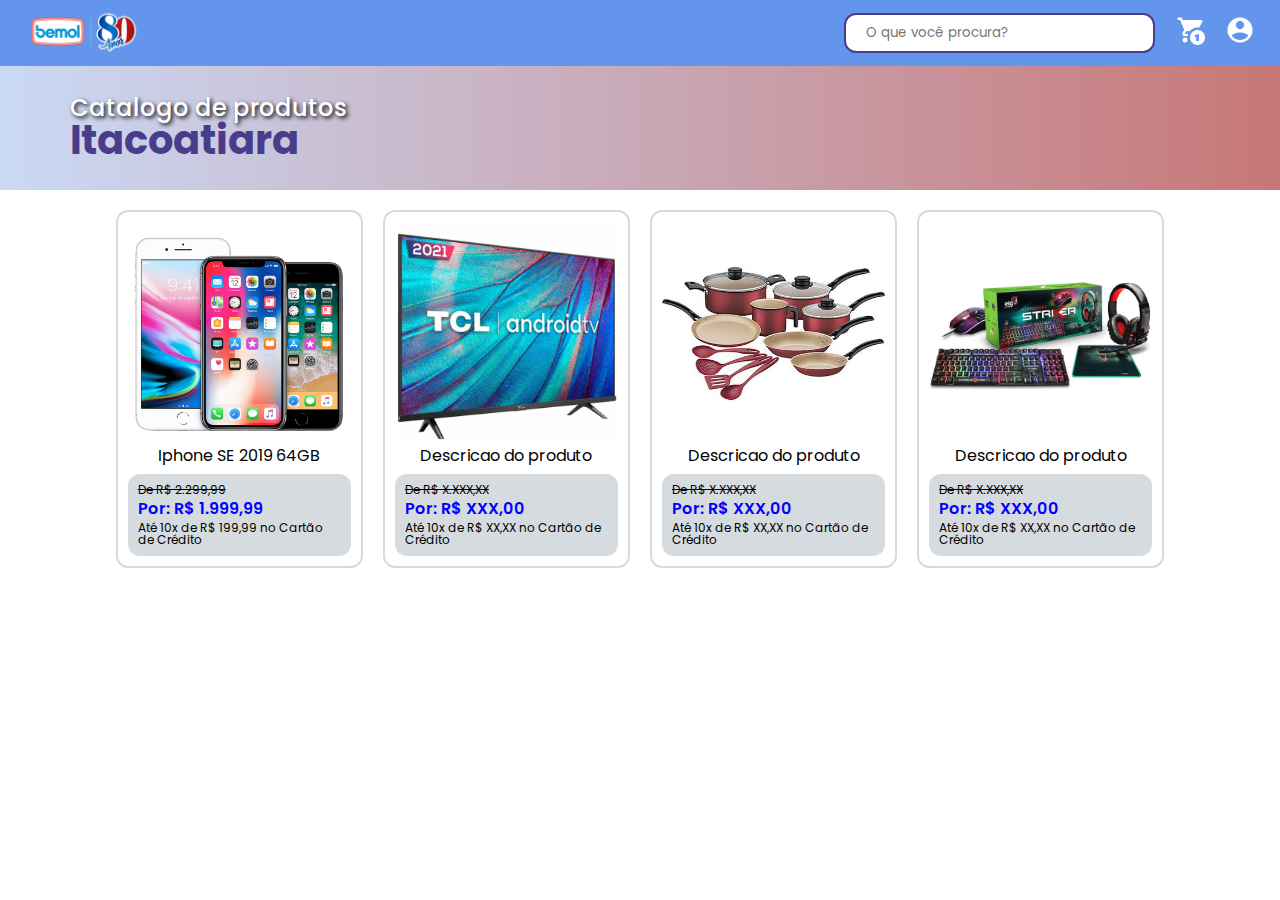
==== index.html @ 3889c7fc "Card de produtos e detalhes" ====
<!DOCTYPE html>
<html lang="pt-br">
  <head>
    <meta charset="UTF-8" />
    <meta http-equiv="X-UA-Compatible" content="IE=edge" />
    <meta name="viewport" content="width=device-width, initial-scale=1.0" />
    <title>Bemol Digital - Produtos</title>
    <link rel="stylesheet" href="assets/css/reset.css" />
    <link rel="stylesheet" href="assets/css/style.css" />
  </head>
  <body>
    <nav class="navbar-top">
      <ul>
        <li>
          <a href=""
            ><img
              src="assets/img/selo80anos.png"
              alt="Logo Bemol"
              class="nav-logo"
          /></a>
        </li>
        <li class="nav-item-direita">
          <a href="#"
            ><img src="assets/img/user.png" alt="Usuario" class="nav-icons"
          /></a>
        </li>
        <li class="nav-item-direita">
          <a href="#"
            ><img
              src="assets/img/carrinho.png"
              alt="Carrinho de compras"
              class="nav-icons"
          /></a>
        </li>
        <li class="nav-item-direita">
          <a href="#"
            ><input type="text" placeholder="O que você procura?"
          /></a>
        </li>
      </ul>
    </nav>
    <main>
      <section class="header-catalogo">
        <p>Catalogo de produtos</p>
        <h3>Itacoatiara</h3>
      </section>

      <section class="lista-produtos">
        <!-- PRODUCT 1 -->
        <div class="card">
          <div class="card-header">
            <img src="assets/img/produtos/celular.png" alt="" />
            <p class="prod-desc">Iphone SE 2019 64GB</p>
          </div>
          <div class="card-detalhes">
            <p class="prod-precAntigo">De R&#36; 2.299,99</p>
            <h5 class="prod-precoAtual">Por: R&#36; 1.999,99</h5>
            <p class="prod-parcelamento">
              Até 10x de R&#36; 199,99 no Cartão de Crédito
            </p>
          </div>
        </div>
        <!-- PRODUCT 2 -->
        <div class="card">
          <div class="card-header">
            <img src="assets/img/produtos/prod2.jpg" alt="" />
            <p class="prod-desc">Descricao do produto</p>
          </div>
          <div class="card-detalhes">
            <p class="prod-precAntigo">De R&#36; X.XXX,XX</p>
            <h5 class="prod-precoAtual">Por: R&#36; XXX,00</h5>
            <p class="prod-parcelamento">
              Até 10x de R&#36; XX,XX no Cartão de Crédito
            </p>
          </div>
        </div>
        <!-- PRODUCT 2 -->
        <div class="card">
          <div class="card-header">
            <img src="assets/img/produtos/prod3.jpg" alt="" />
            <p class="prod-desc">Descricao do produto</p>
          </div>
          <div class="card-detalhes">
            <p class="prod-precAntigo">De R&#36; X.XXX,XX</p>
            <h5 class="prod-precoAtual">Por: R&#36; XXX,00</h5>
            <p class="prod-parcelamento">
              Até 10x de R&#36; XX,XX no Cartão de Crédito
            </p>
          </div>
        </div>
        <!-- PRODUCT 2 -->
        <div class="card">
          <div class="card-header">
            <img src="assets/img/produtos/prod4.jpg" alt="" />
            <p class="prod-desc">Descricao do produto</p>
          </div>
          <div class="card-detalhes">
            <p class="prod-precAntigo">De R&#36; X.XXX,XX</p>
            <h5 class="prod-precoAtual">Por: R&#36; XXX,00</h5>
            <p class="prod-parcelamento">
              Até 10x de R&#36; XX,XX no Cartão de Crédito
            </p>
          </div>
        </div>
      </section>
    </main>
    <script src="assets/js/script.js"></script>
  </body>
</html>
---- assets/css/style.css ----
@import url("https://fonts.googleapis.com/css2?family=Montserrat:wght@300;500;600&family=Poppins:wght@300;400;500;600;700;800;900&display=swap");

:root {
  --primary-color: #6495ed;
}

* {
  font-family: "Poppins", sans-serif;
}

/* NAVBAR */

nav {
  padding: 5px;
  background-color: var(--primary-color);
  height: 15%;
}

ul {
  padding: 0 20px;
}

nav .nav-logo {
  width: 120px;
}

nav li {
  display: inline;
}

.nav-item-direita {
  float: right;
}

nav li a {
  text-decoration: none;
  color: white;
  font-weight: bold;
}

.nav-icons {
  width: 30px;
  margin-top: 10px;
  margin-left: 20px;
}

.nav-icons:hover {
  transform: scale(1.6);
  transition: 0.7s all;
}

nav input {
  width: 20em;
  margin-top: 8px;
  padding: 8px 20px;
  border-radius: 12px;
  border: 2px solid darkslateblue;
}

/* HEADER - CATALOGO */

.header-catalogo {
  padding: 30px 70px;
  background: linear-gradient(270deg, #c77777, #4579db48);
}

.header-catalogo p {
  font-size: 1.5em;
  font-weight: 500;
  color: white;
  text-shadow: 2px 2px 4px #000000;
}

.header-catalogo h3 {
  font-size: 2.5em;
  font-weight: bold;
  color: darkslateblue;
}

/* CARD - PRODUTOS */

.lista-produtos {
  padding: 20px;
  display: flex;
  justify-content: center;
}

.card {
  width: 18%;
  height: 25%;
  padding: 10px;
  margin: 0 10px;
  border: 2px solid rgba(0, 0, 0, 0.148);
  border-radius: 12px;
}

.card img {
  width: 100%;
}

.prod-desc {
  text-align: center;
  margin: 0 0 10px 0;
}

.card-detalhes {
  background-color: rgba(112, 128, 144, 0.288);
  padding: 10px;
  border-radius: 12px;
}

.prod-precAntigo {
  font-size: 12px;
  text-decoration: line-through;
}

.prod-precoAtual {
  font-weight: 600;
  color: blue;
  margin: 5px 0;
}

.prod-parcelamento {
  font-size: 12px;
}
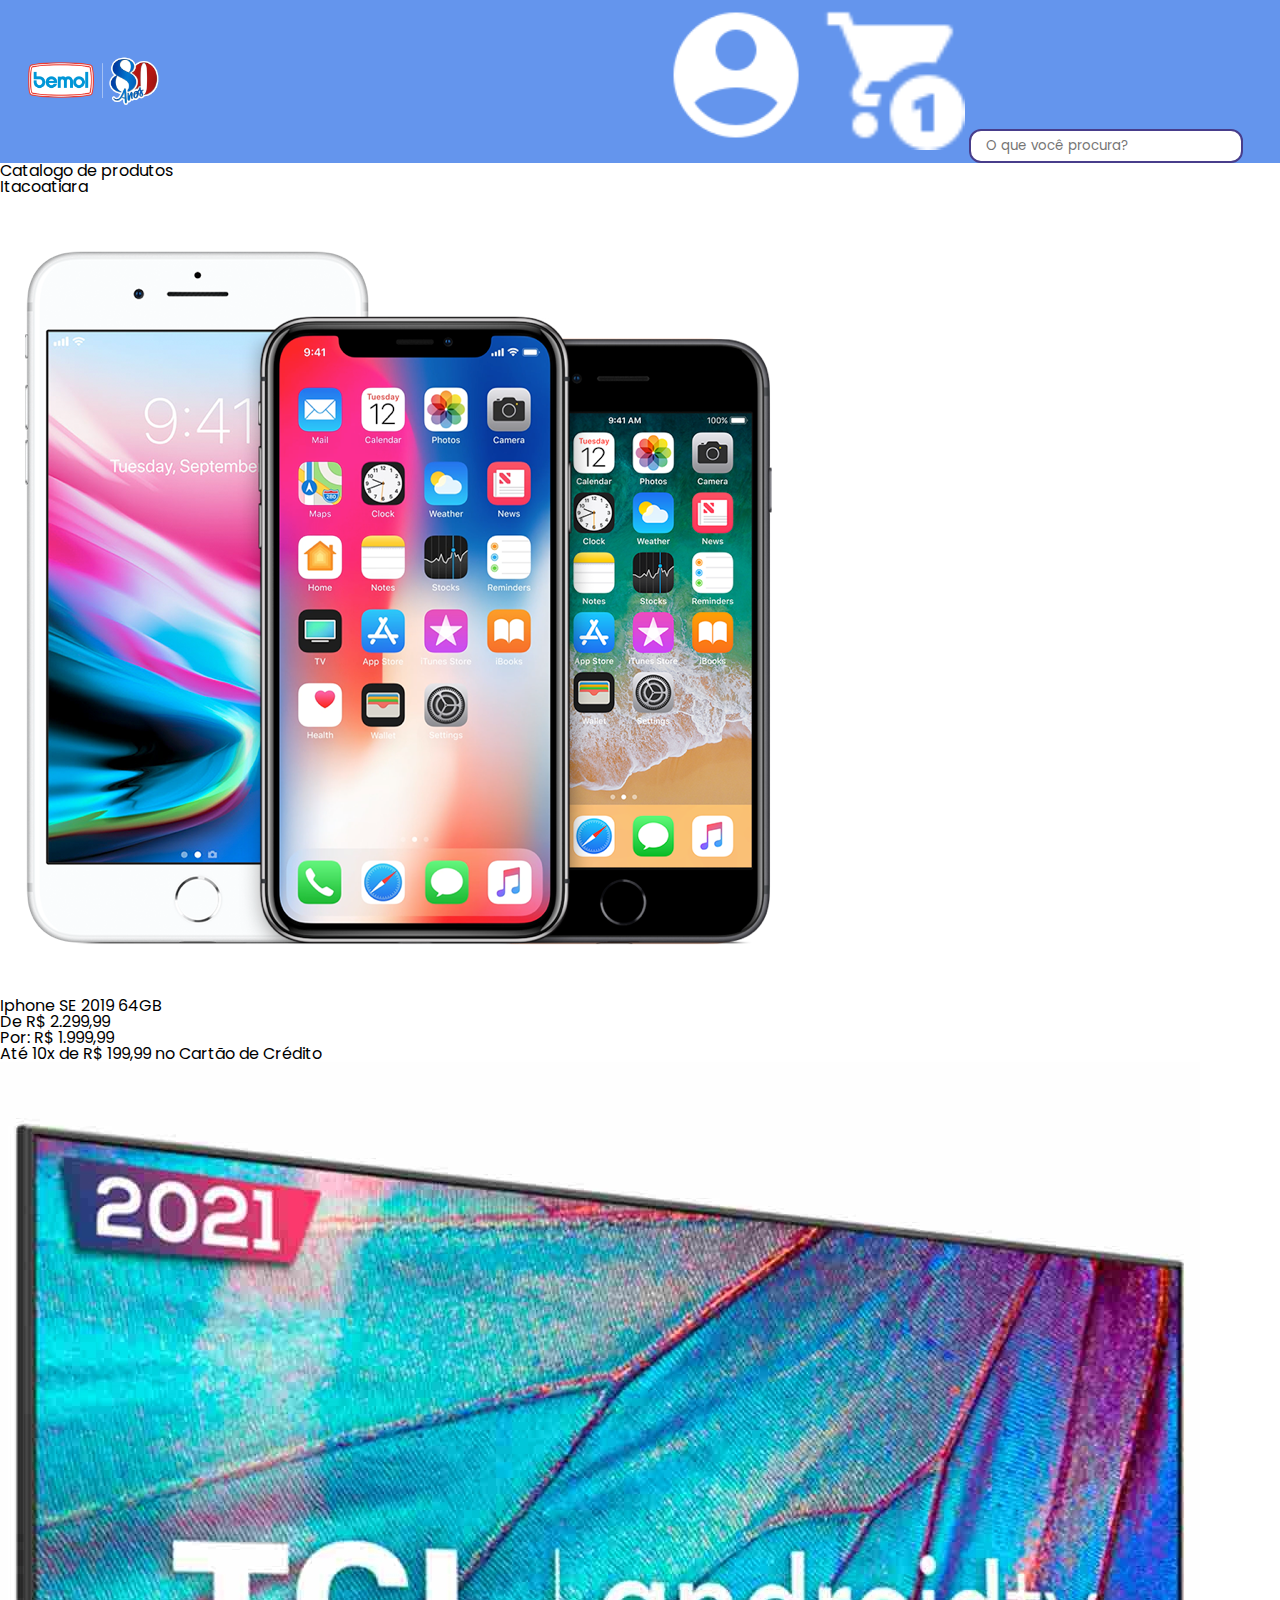
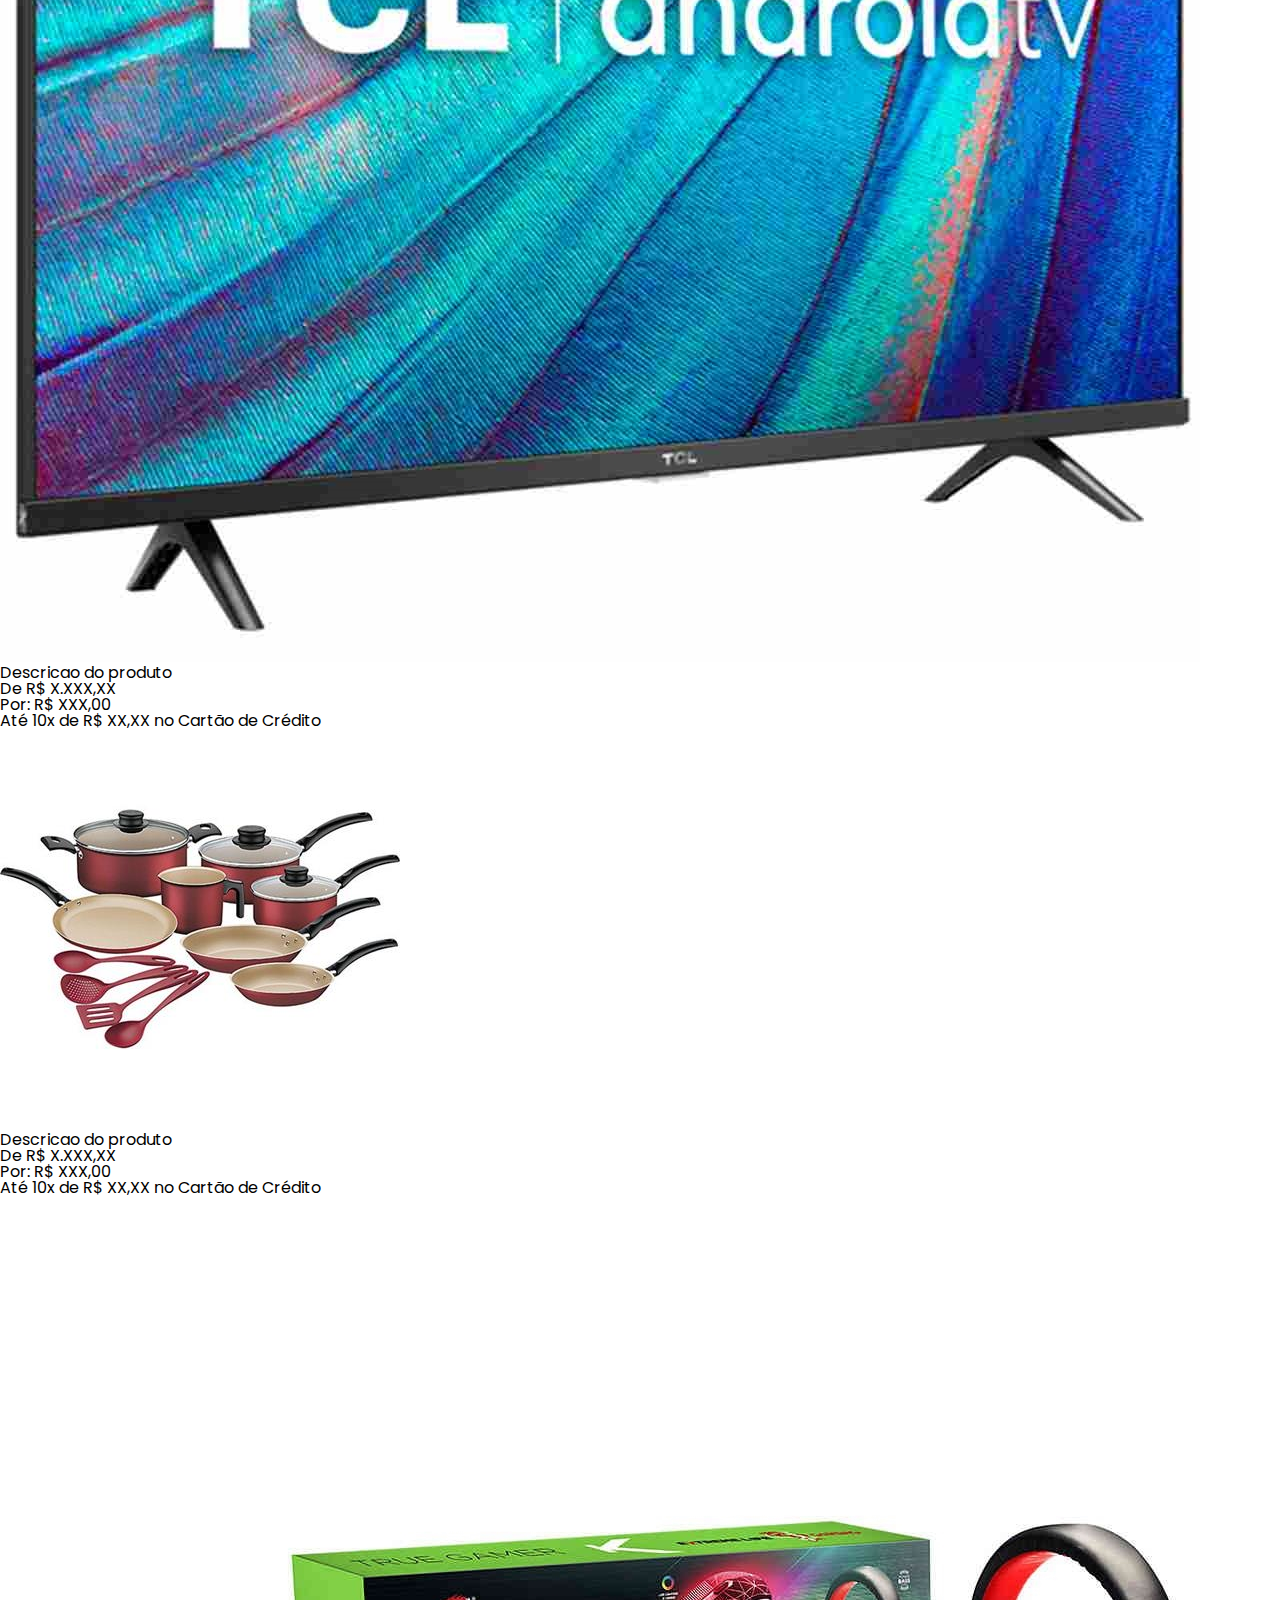
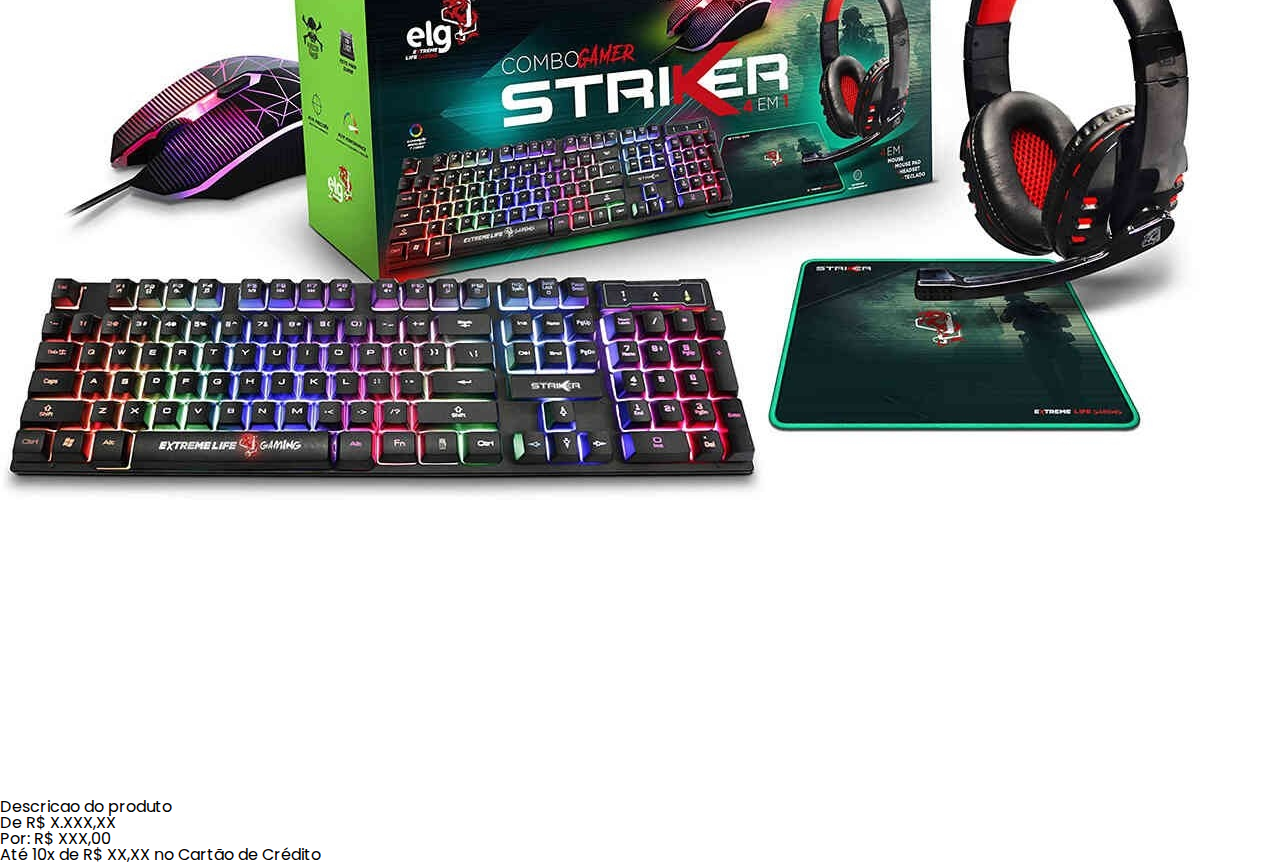
==== commit 8602731d: "modificando estilo" ====
--- a/index.html
+++ b/index.html
@@ -6,39 +6,37 @@
     <meta name="viewport" content="width=device-width, initial-scale=1.0" />
     <title>Bemol Digital - Produtos</title>
     <link rel="stylesheet" href="assets/css/reset.css" />
-    <link rel="stylesheet" href="assets/css/style.css" />
+    <!-- <link rel="stylesheet" href="assets/css/style.css" /> -->
+    <link rel="stylesheet" href="assets/css/estilo.css" />
   </head>
   <body>
-    <nav class="navbar-top">
-      <ul>
-        <li>
+    <header class="cabecalho">
+      <div class="container">
+        <div class="header-logo">
           <a href=""
             ><img
               src="assets/img/selo80anos.png"
               alt="Logo Bemol"
               class="nav-logo"
           /></a>
-        </li>
-        <li class="nav-item-direita">
+        </div>
+        <nav class="header-nav">
           <a href="#"
             ><img src="assets/img/user.png" alt="Usuario" class="nav-icons"
           /></a>
-        </li>
-        <li class="nav-item-direita">
           <a href="#"
             ><img
               src="assets/img/carrinho.png"
               alt="Carrinho de compras"
               class="nav-icons"
           /></a>
-        </li>
-        <li class="nav-item-direita">
+
           <a href="#"
             ><input type="text" placeholder="O que você procura?"
           /></a>
-        </li>
-      </ul>
-    </nav>
+        </nav>
+      </div>
+    </header>
     <main>
       <section class="header-catalogo">
         <p>Catalogo de produtos</p>
--- a/assets/css/style.css
+++ b/assets/css/style.css
@@ -10,9 +10,23 @@
 
 /* NAVBAR */
 
+header {
+  background-color: var(--primary-color);
+  padding: 0 30px;
+}
+
+.header-logo,
+.header-nav {
+  display: inline;
+  vertical-align: middle;
+}
+
+.header-logo img{
+  width: 170px;
+}
+
 nav {
   padding: 5px;
-  background-color: var(--primary-color);
   height: 15%;
 }
 
@@ -26,10 +40,6 @@
 
 nav li {
   display: inline;
-}
-
-.nav-item-direita {
-  float: right;
 }
 
 nav li a {
@@ -110,7 +120,7 @@
 }
 
 .prod-precAntigo {
-  font-size: 12px;
+  font-size: 10px;
   text-decoration: line-through;
 }
 
@@ -118,8 +128,9 @@
   font-weight: 600;
   color: blue;
   margin: 5px 0;
+  font-size: 14px;
 }
 
 .prod-parcelamento {
-  font-size: 12px;
+  font-size: 10px;
 }
--- a/assets/css/estilo.css
+++ b/assets/css/estilo.css
@@ -0,0 +1,39 @@
+@import url("https://fonts.googleapis.com/css2?family=Montserrat:wght@300;500;600&family=Poppins:wght@300;400;500;600;700;800;900&display=swap");
+
+:root {
+  --primary-color: #6495ed;
+}
+
+* {
+  font-family: "Poppins", sans-serif;
+}
+
+header{
+    background-color: var(--primary-color);
+    padding: 0 20px;
+}
+
+.cabecalho .container {
+  display: flex;
+  align-items: center;
+  justify-content: space-between
+}
+
+.container img{
+    width: 150px;
+}
+
+.nav-item{
+    margin: 0 10px;
+}
+
+.nav-item img {
+    width: 30px
+}
+
+header input{
+    width: 40%;
+    border-radius: 12px;
+    padding: 5px 15px;
+    border: 2px solid darkslateblue;
+}
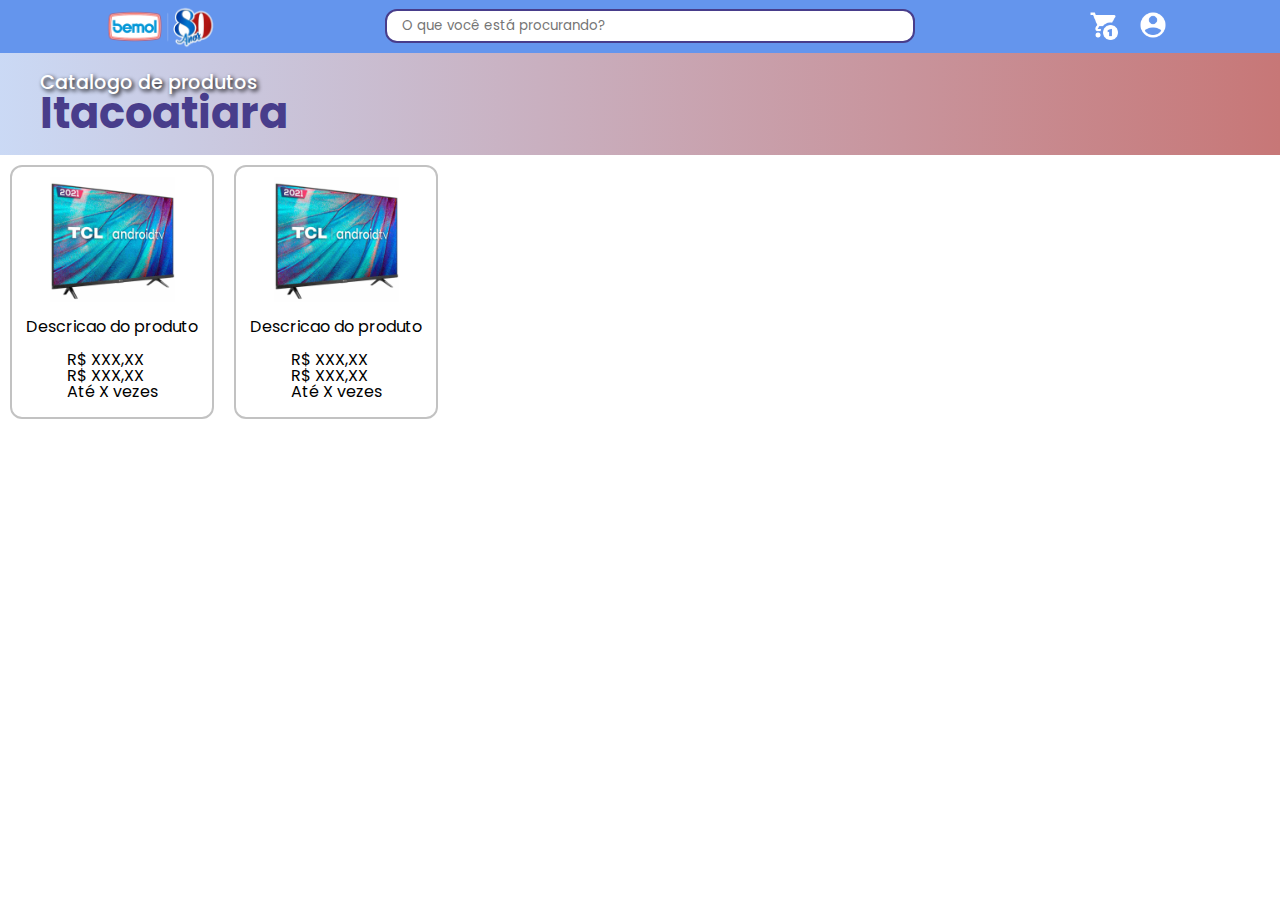
==== commit 418ecdc3: "Ajustando elementos" ====
--- a/index.html
+++ b/index.html
@@ -4,35 +4,21 @@
     <meta charset="UTF-8" />
     <meta http-equiv="X-UA-Compatible" content="IE=edge" />
     <meta name="viewport" content="width=device-width, initial-scale=1.0" />
-    <title>Bemol Digital - Produtos</title>
+    <title>Catalogo de Produtos</title>
     <link rel="stylesheet" href="assets/css/reset.css" />
-    <!-- <link rel="stylesheet" href="assets/css/style.css" /> -->
-    <link rel="stylesheet" href="assets/css/estilo.css" />
+    <link rel="stylesheet" href="assets/css/style.css" />
   </head>
   <body>
     <header class="cabecalho">
       <div class="container">
-        <div class="header-logo">
-          <a href=""
-            ><img
-              src="assets/img/selo80anos.png"
-              alt="Logo Bemol"
-              class="nav-logo"
+        <img src="assets/img/selo80anos.png" alt="Selo de 80 anos" />
+        <input type="text" placeholder="O que você está procurando?" />
+        <nav class="navbar">
+          <a href="#" class="nav-item"
+            ><img src="assets/img/carrinho.png" alt=""
           /></a>
-        </div>
-        <nav class="header-nav">
-          <a href="#"
-            ><img src="assets/img/user.png" alt="Usuario" class="nav-icons"
-          /></a>
-          <a href="#"
-            ><img
-              src="assets/img/carrinho.png"
-              alt="Carrinho de compras"
-              class="nav-icons"
-          /></a>
-
-          <a href="#"
-            ><input type="text" placeholder="O que você procura?"
+          <a href="#" class="nav-item"
+            ><img src="assets/img/user.png" alt=""
           /></a>
         </nav>
       </div>
@@ -42,66 +28,26 @@
         <p>Catalogo de produtos</p>
         <h3>Itacoatiara</h3>
       </section>
-
       <section class="lista-produtos">
-        <!-- PRODUCT 1 -->
         <div class="card">
-          <div class="card-header">
-            <img src="assets/img/produtos/celular.png" alt="" />
-            <p class="prod-desc">Iphone SE 2019 64GB</p>
-          </div>
-          <div class="card-detalhes">
-            <p class="prod-precAntigo">De R&#36; 2.299,99</p>
-            <h5 class="prod-precoAtual">Por: R&#36; 1.999,99</h5>
-            <p class="prod-parcelamento">
-              Até 10x de R&#36; 199,99 no Cartão de Crédito
-            </p>
+          <img src="assets/img/produtos/prod2.jpg" alt="" />
+          <p class="descricao">Descricao do produto</p>
+          <div class="card-info">
+            <p class="precoAntigo">R$ XXX,XX</p>
+            <h5 class="precoAtual">R$ XXX,XX</h5>
+            <p class="parcelamento">Até X vezes</p>
           </div>
         </div>
-        <!-- PRODUCT 2 -->
         <div class="card">
-          <div class="card-header">
-            <img src="assets/img/produtos/prod2.jpg" alt="" />
-            <p class="prod-desc">Descricao do produto</p>
-          </div>
-          <div class="card-detalhes">
-            <p class="prod-precAntigo">De R&#36; X.XXX,XX</p>
-            <h5 class="prod-precoAtual">Por: R&#36; XXX,00</h5>
-            <p class="prod-parcelamento">
-              Até 10x de R&#36; XX,XX no Cartão de Crédito
-            </p>
-          </div>
-        </div>
-        <!-- PRODUCT 2 -->
-        <div class="card">
-          <div class="card-header">
-            <img src="assets/img/produtos/prod3.jpg" alt="" />
-            <p class="prod-desc">Descricao do produto</p>
-          </div>
-          <div class="card-detalhes">
-            <p class="prod-precAntigo">De R&#36; X.XXX,XX</p>
-            <h5 class="prod-precoAtual">Por: R&#36; XXX,00</h5>
-            <p class="prod-parcelamento">
-              Até 10x de R&#36; XX,XX no Cartão de Crédito
-            </p>
-          </div>
-        </div>
-        <!-- PRODUCT 2 -->
-        <div class="card">
-          <div class="card-header">
-            <img src="assets/img/produtos/prod4.jpg" alt="" />
-            <p class="prod-desc">Descricao do produto</p>
-          </div>
-          <div class="card-detalhes">
-            <p class="prod-precAntigo">De R&#36; X.XXX,XX</p>
-            <h5 class="prod-precoAtual">Por: R&#36; XXX,00</h5>
-            <p class="prod-parcelamento">
-              Até 10x de R&#36; XX,XX no Cartão de Crédito
-            </p>
+          <img src="assets/img/produtos/prod2.jpg" alt="" />
+          <p class="descricao">Descricao do produto</p>
+          <div class="card-info">
+            <p class="precoAntigo">R$ XXX,XX</p>
+            <h5 class="precoAtual">R$ XXX,XX</h5>
+            <p class="parcelamento">Até X vezes</p>
           </div>
         </div>
       </section>
     </main>
-    <script src="assets/js/script.js"></script>
   </body>
 </html>
--- a/assets/css/style.css
+++ b/assets/css/style.css
@@ -8,129 +8,90 @@
   font-family: "Poppins", sans-serif;
 }
 
-/* NAVBAR */
-
 header {
   background-color: var(--primary-color);
-  padding: 0 30px;
-}
-
-.header-logo,
-.header-nav {
-  display: inline;
-  vertical-align: middle;
-}
-
-.header-logo img{
-  width: 170px;
-}
-
-nav {
-  padding: 5px;
-  height: 15%;
-}
-
-ul {
   padding: 0 20px;
 }
 
-nav .nav-logo {
+.cabecalho .container {
+  display: flex;
+  align-items: center;
+  justify-content: space-around;
+}
+
+.container img {
   width: 120px;
 }
 
-nav li {
-  display: inline;
+.nav-item {
+  margin: 0 10px;
 }
 
-nav li a {
-  text-decoration: none;
-  color: white;
-  font-weight: bold;
+.nav-item img {
+  width: 30px;
 }
 
-.nav-icons {
-  width: 30px;
-  margin-top: 10px;
-  margin-left: 20px;
+.nav-item img:hover {
+  transform: scale(1.3);
+  transition: 0.7s;
 }
 
-.nav-icons:hover {
-  transform: scale(1.6);
-  transition: 0.7s all;
-}
-
-nav input {
-  width: 20em;
-  margin-top: 8px;
-  padding: 8px 20px;
+header input {
+  width: 40%;
   border-radius: 12px;
+  padding: 5px 15px;
   border: 2px solid darkslateblue;
 }
 
-/* HEADER - CATALOGO */
+.navbar{
+  display: flex;
+}
+
+/* BANNER - CATALOGO */
 
 .header-catalogo {
-  padding: 30px 70px;
   background: linear-gradient(270deg, #c77777, #4579db48);
+  padding: 20px 40px;
 }
 
 .header-catalogo p {
-  font-size: 1.5em;
+  font-size: 1.2em;
   font-weight: 500;
   color: white;
   text-shadow: 2px 2px 4px #000000;
+  /* padding: 15px 0 0 40px; */
 }
 
 .header-catalogo h3 {
-  font-size: 2.5em;
+  font-size: 2.7em;
   font-weight: bold;
   color: darkslateblue;
+  /* padding: 0 0 15px 40px; */
+}
+
+/* CATALOGO DE PRODUTOS */
+
+.lista-produtos{
+  display: flex;
 }
 
 /* CARD - PRODUTOS */
 
-.lista-produtos {
-  padding: 20px;
-  display: flex;
-  justify-content: center;
+.card{
+  margin: 10px;
+  width: 200px;
+  height: 250px;
+  border: 2px solid rgba(0, 0, 0, 0.238);
+  border-radius: 12px;
+  display: grid;
+  justify-items: center;
 }
 
-.card {
-  width: 18%;
-  height: 25%;
-  padding: 10px;
-  margin: 0 10px;
-  border: 2px solid rgba(0, 0, 0, 0.148);
-  border-radius: 12px;
+.card .descricao{
+  text-align: center;
 }
 
-.card img {
-  width: 100%;
-}
-
-.prod-desc {
-  text-align: center;
-  margin: 0 0 10px 0;
-}
-
-.card-detalhes {
-  background-color: rgba(112, 128, 144, 0.288);
-  padding: 10px;
-  border-radius: 12px;
-}
-
-.prod-precAntigo {
-  font-size: 10px;
-  text-decoration: line-through;
-}
-
-.prod-precoAtual {
-  font-weight: 600;
-  color: blue;
-  margin: 5px 0;
-  font-size: 14px;
-}
-
-.prod-parcelamento {
-  font-size: 10px;
-}
+.card img{
+  width: 125px;
+  margin-top: 10px;
+}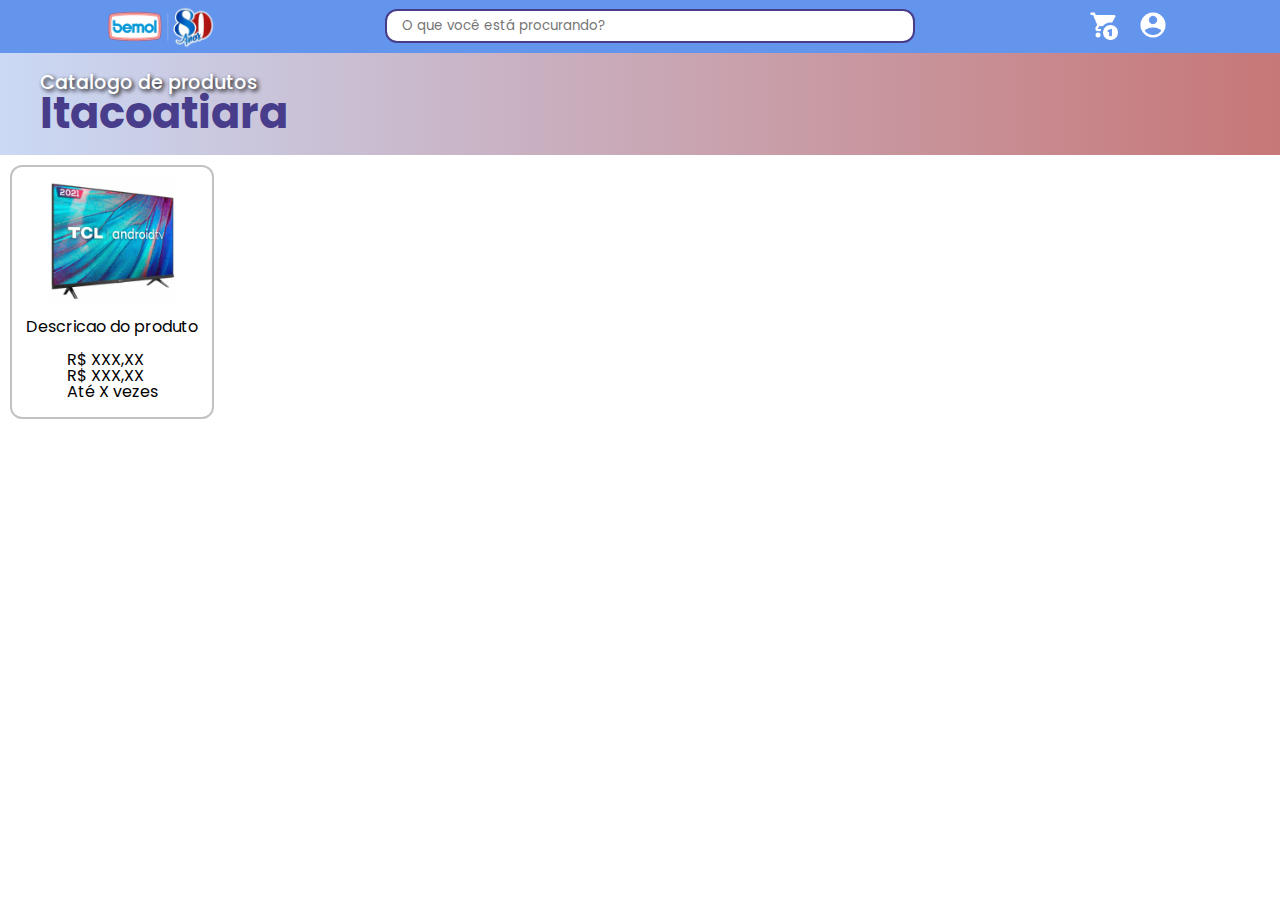
==== commit b9239abc: "Consumindo API TMDB" ====
--- a/index.html
+++ b/index.html
@@ -38,16 +38,8 @@
             <p class="parcelamento">Até X vezes</p>
           </div>
         </div>
-        <div class="card">
-          <img src="assets/img/produtos/prod2.jpg" alt="" />
-          <p class="descricao">Descricao do produto</p>
-          <div class="card-info">
-            <p class="precoAntigo">R$ XXX,XX</p>
-            <h5 class="precoAtual">R$ XXX,XX</h5>
-            <p class="parcelamento">Até X vezes</p>
-          </div>
-        </div>
       </section>
     </main>
+    <script src="assets/js/script.js"></script>
   </body>
 </html>
--- a/assets/css/style.css
+++ b/assets/css/style.css
@@ -43,7 +43,7 @@
   border: 2px solid darkslateblue;
 }
 
-.navbar{
+.navbar {
   display: flex;
 }
 
@@ -71,13 +71,13 @@
 
 /* CATALOGO DE PRODUTOS */
 
-.lista-produtos{
+.lista-produtos {
   display: flex;
 }
 
 /* CARD - PRODUTOS */
 
-.card{
+.card {
   margin: 10px;
   width: 200px;
   height: 250px;
@@ -87,11 +87,11 @@
   justify-items: center;
 }
 
-.card .descricao{
+.card .descricao {
   text-align: center;
 }
 
-.card img{
+.card img {
   width: 125px;
   margin-top: 10px;
-}+}
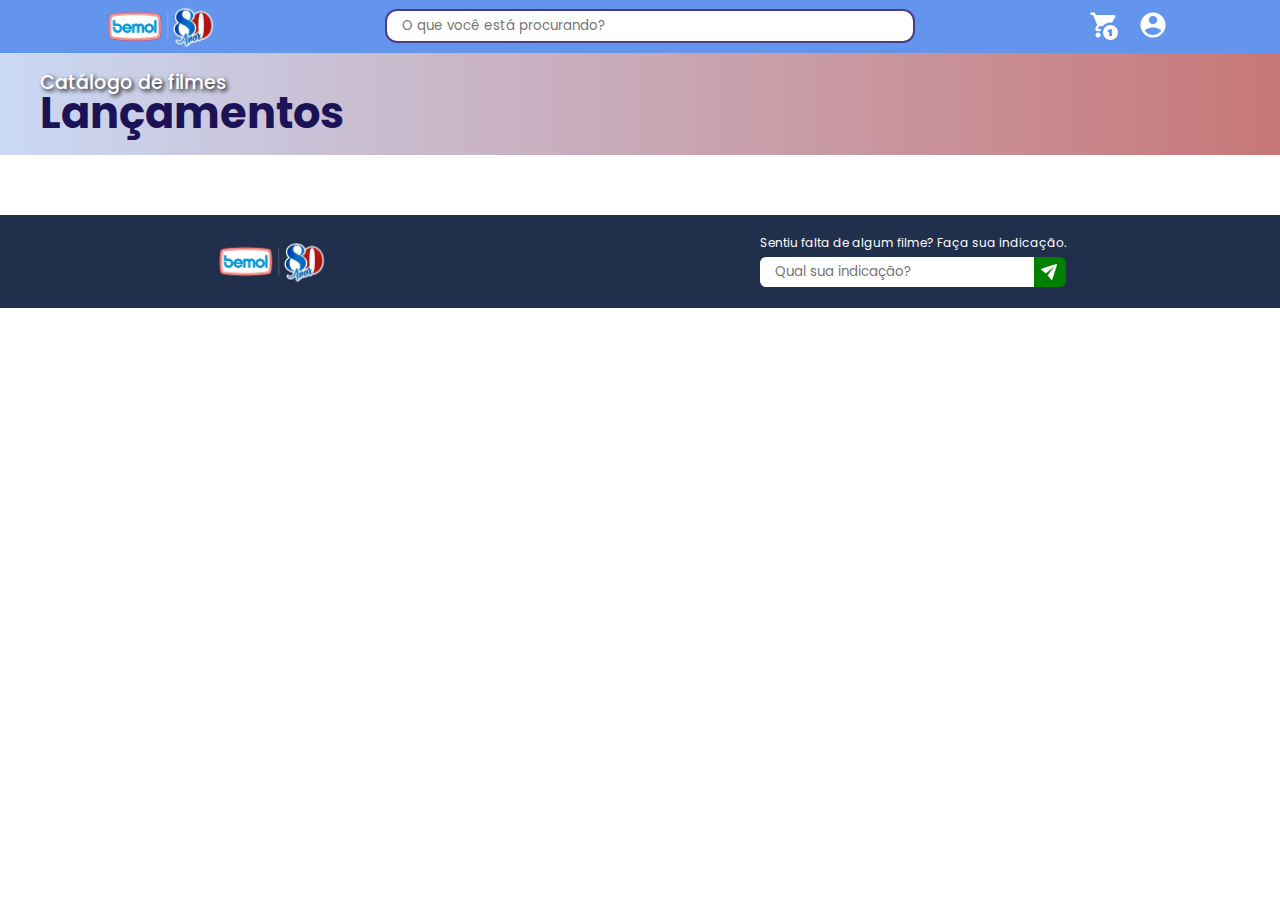
==== commit fa272164: "Organizando card e ajustando catalogo" ====
--- a/index.html
+++ b/index.html
@@ -4,7 +4,7 @@
     <meta charset="UTF-8" />
     <meta http-equiv="X-UA-Compatible" content="IE=edge" />
     <meta name="viewport" content="width=device-width, initial-scale=1.0" />
-    <title>Catalogo de Produtos</title>
+    <title>Catalogo de Filmes</title>
     <link rel="stylesheet" href="assets/css/reset.css" />
     <link rel="stylesheet" href="assets/css/style.css" />
   </head>
@@ -25,21 +25,25 @@
     </header>
     <main>
       <section class="header-catalogo">
-        <p>Catalogo de produtos</p>
-        <h3>Itacoatiara</h3>
+        <p>Catálogo de filmes</p>
+        <h3>Lançamentos</h3>
       </section>
-      <section class="lista-produtos">
-        <div class="card">
-          <img src="assets/img/produtos/prod2.jpg" alt="" />
-          <p class="descricao">Descricao do produto</p>
-          <div class="card-info">
-            <p class="precoAntigo">R$ XXX,XX</p>
-            <h5 class="precoAtual">R$ XXX,XX</h5>
-            <p class="parcelamento">Até X vezes</p>
+      <section class="lista-produtos"></section>
+    </main>
+    <footer>
+      <img src="assets/img/selo80anos.png" alt="Selo 80 anos - Bemol" />
+      <fieldset>
+        <legend>Sentiu falta de algum filme? Faça sua indicação.</legend>
+        <div class="indicacao">
+          <input type="text" placeholder="Qual sua indicação?" />
+          <div class="btn-indicacao">
+            <img
+              src="[data-uri]"
+            />
           </div>
         </div>
-      </section>
-    </main>
+      </fieldset>
+    </footer>
     <script src="assets/js/script.js"></script>
   </body>
 </html>
--- a/assets/css/style.css
+++ b/assets/css/style.css
@@ -65,7 +65,7 @@
 .header-catalogo h3 {
   font-size: 2.7em;
   font-weight: bold;
-  color: darkslateblue;
+  color: rgb(28, 19, 87);
   /* padding: 0 0 15px 40px; */
 }
 
@@ -73,25 +73,88 @@
 
 .lista-produtos {
   display: flex;
+  flex-wrap: wrap;
+  justify-content: space-around;
+  padding: 30px;
 }
 
 /* CARD - PRODUTOS */
 
 .card {
+  width: 17%;
   margin: 10px;
-  width: 200px;
-  height: 250px;
   border: 2px solid rgba(0, 0, 0, 0.238);
   border-radius: 12px;
+  background-color: #000000;
   display: grid;
   justify-items: center;
 }
 
 .card .descricao {
   text-align: center;
+  margin: 7px 0;
+  width: 100px;
+  font-size: 12px;
+  color: white;
+}
+
+.card .preco{
+  text-align: center;
+  color: #c77777;
+  font-weight: bold;
+  margin: 5px 0;
 }
 
 .card img {
-  width: 125px;
-  margin-top: 10px;
+  width: 100%;
+  border-radius: 11px 11px 0 0;
 }
+
+/* FOOTER */
+
+footer {
+  display: flex;
+  justify-content: space-around;
+  align-items: center;
+  background-color: #202f4b;
+  padding: 20px 0;
+}
+
+footer img {
+  width: 120px;
+}
+
+.indicacao {
+  display: flex;
+}
+
+legend {
+  color: white;
+  font-family: "Poppins", sans-serif;
+  font-size: 12px;
+  margin: 8px 0;
+}
+
+footer input {
+  padding-left: 15px;
+  border-radius: 6px 0 0 6px;
+  border: none;
+}
+
+.btn-indicacao {
+  border-radius: 0 6px 6px 0;
+  border: none;
+  color: white;
+  background-color: green;
+  display: flex;
+  align-items: center;
+}
+
+.indicacao img {
+  width: 20px;
+  margin: 5px 7px 5px 5px;
+}
+
+.btn-indicacao:active {
+  background-color: rgb(6, 51, 6);
+}
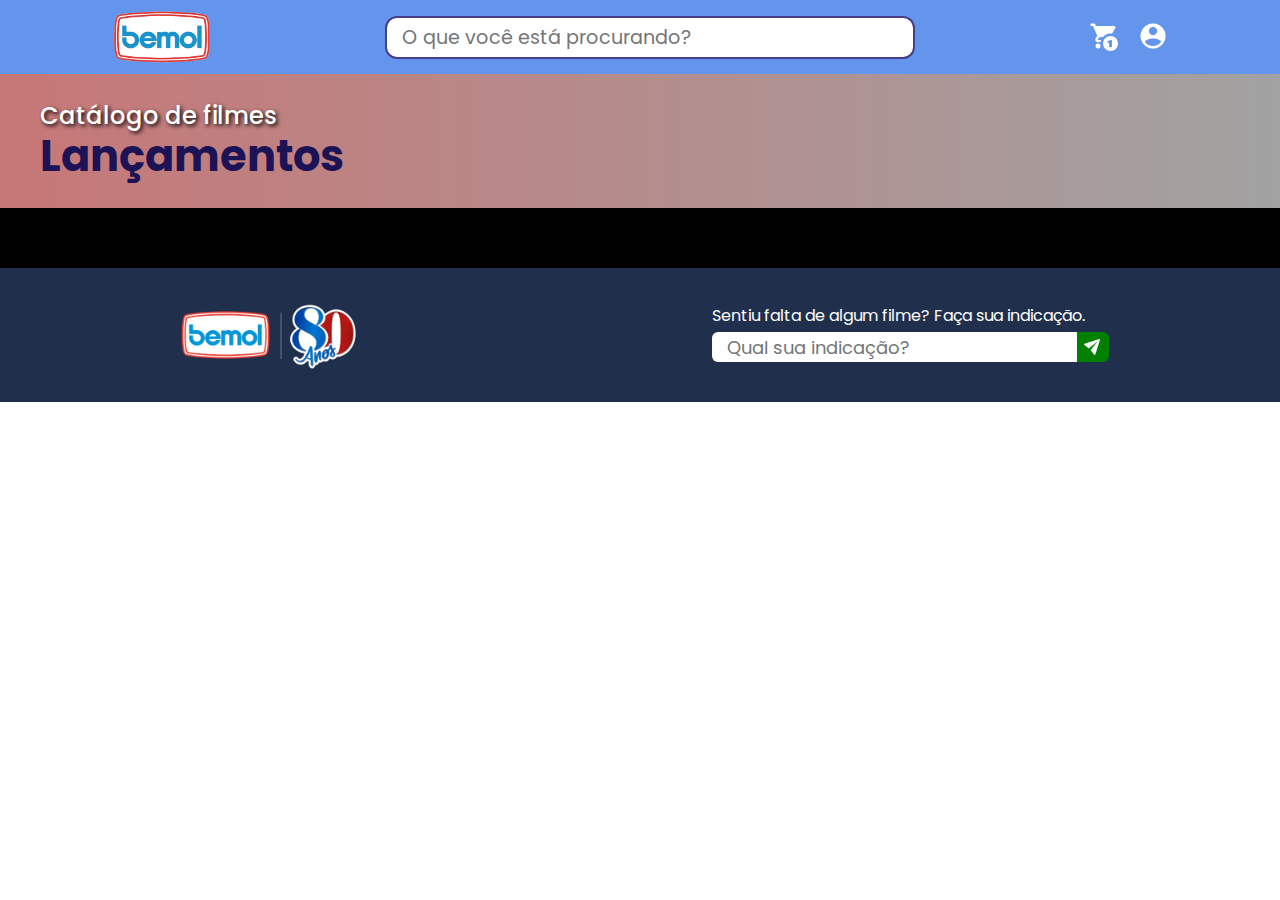
==== commit 0ad04560: "Organizando layout" ====
--- a/index.html
+++ b/index.html
@@ -11,7 +11,7 @@
   <body>
     <header class="cabecalho">
       <div class="container">
-        <img src="assets/img/selo80anos.png" alt="Selo de 80 anos" />
+        <img src="assets/img/bemol-logo.png" alt="Selo de 80 anos" />
         <input type="text" placeholder="O que você está procurando?" />
         <nav class="navbar">
           <a href="#" class="nav-item"
--- a/assets/css/style.css
+++ b/assets/css/style.css
@@ -38,6 +38,7 @@
 
 header input {
   width: 40%;
+  font-size: 1.2em;
   border-radius: 12px;
   padding: 5px 15px;
   border: 2px solid darkslateblue;
@@ -50,15 +51,16 @@
 /* BANNER - CATALOGO */
 
 .header-catalogo {
-  background: linear-gradient(270deg, #c77777, #4579db48);
-  padding: 20px 40px;
+  background: linear-gradient(270deg, #0000005d, #c77777);
+  padding: 30px 40px;
 }
 
 .header-catalogo p {
-  font-size: 1.2em;
+  font-size: 1.5em;
   font-weight: 500;
-  color: white;
+  color: rgb(255, 255, 255);
   text-shadow: 2px 2px 4px #000000;
+  margin-bottom: 7px;
   /* padding: 15px 0 0 40px; */
 }
 
@@ -76,29 +78,39 @@
   flex-wrap: wrap;
   justify-content: space-around;
   padding: 30px;
+  background-color: #000000;
 }
 
 /* CARD - PRODUTOS */
 
 .card {
   width: 17%;
-  margin: 10px;
-  border: 2px solid rgba(0, 0, 0, 0.238);
+  margin: 30px 15px;
+  border-left: 5px solid var(--primary-color);
+  border-right: 5px solid var(--primary-color);
   border-radius: 12px;
   background-color: #000000;
   display: grid;
   justify-items: center;
 }
 
+.card:hover {
+  border-left: 5px solid rgb(211, 218, 20);
+  border-right: 5px solid rgb(211, 218, 20);
+  transform: scale(1.05);
+  transition: 0.7s;
+  margin: 20px 0;
+  font-size: 20px;
+}
+
 .card .descricao {
   text-align: center;
   margin: 7px 0;
-  width: 100px;
-  font-size: 12px;
+  width: 80%;
   color: white;
 }
 
-.card .preco{
+.card .preco {
   text-align: center;
   color: #c77777;
   font-weight: bold;
@@ -121,17 +133,21 @@
 }
 
 footer img {
-  width: 120px;
+  width: 200px;
 }
 
 .indicacao {
   display: flex;
+}
+
+fieldset{
+  margin: 20px 0;
 }
 
 legend {
   color: white;
   font-family: "Poppins", sans-serif;
-  font-size: 12px;
+  font-size: 16px;
   margin: 8px 0;
 }
 
@@ -139,6 +155,7 @@
   padding-left: 15px;
   border-radius: 6px 0 0 6px;
   border: none;
+  font-size: 18px;
 }
 
 .btn-indicacao {
@@ -158,3 +175,42 @@
 .btn-indicacao:active {
   background-color: rgb(6, 51, 6);
 }
+
+/* MODAL - TESTE */
+
+.modal {
+  display: none; /* Hidden by default */
+  position: fixed; /* Stay in place */
+  z-index: 1; /* Sit on top */
+  left: 0;
+  top: 0;
+  width: 100%; /* Full width */
+  height: 100%; /* Full height */
+  overflow: auto; /* Enable scroll if needed */
+  background-color: rgb(0,0,0); /* Fallback color */
+  background-color: rgba(0,0,0,0.4); /* Black w/ opacity */
+}
+
+/* Modal Content/Box */
+.modal-content {
+  background-color: #fefefe;
+  margin: 15% auto; /* 15% from the top and centered */
+  padding: 20px;
+  border: 1px solid #888;
+  width: 80%; /* Could be more or less, depending on screen size */
+}
+
+/* The Close Button */
+.close {
+  color: #aaa;
+  float: right;
+  font-size: 28px;
+  font-weight: bold;
+}
+
+.close:hover,
+.close:focus {
+  color: black;
+  text-decoration: none;
+  cursor: pointer;
+}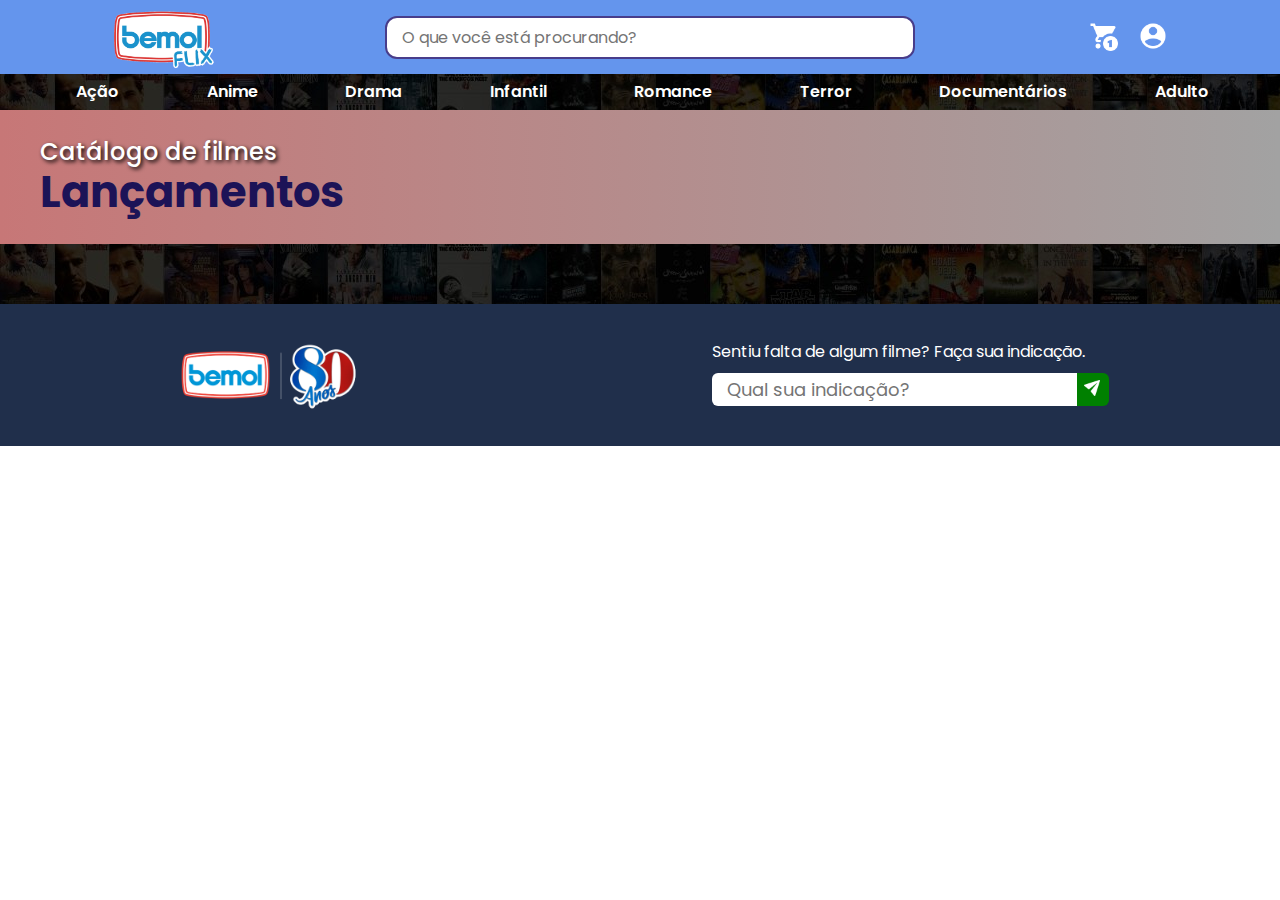
==== commit b7386e6a: "Versão 1.2" ====
--- a/index.html
+++ b/index.html
@@ -24,6 +24,18 @@
       </div>
     </header>
     <main>
+      <section class="categorias">
+        <ul>
+          <li><a href="#">Ação</a></li>
+          <li><a href="#">Anime</a></li>
+          <li><a href="#">Drama</a></li>
+          <li><a href="#">Infantil</a></li>
+          <li><a href="#">Romance</a></li>
+          <li><a href="#">Terror</a></li>
+          <li><a href="#">Documentários</a></li>
+          <li><a href="#">Adulto</a></li>
+        </ul>
+      </section>
       <section class="header-catalogo">
         <p>Catálogo de filmes</p>
         <h3>Lançamentos</h3>
--- a/assets/css/style.css
+++ b/assets/css/style.css
@@ -38,9 +38,9 @@
 
 header input {
   width: 40%;
-  font-size: 1.2em;
+  font-size: 1.0em;
   border-radius: 12px;
-  padding: 5px 15px;
+  padding: 7px 15px;
   border: 2px solid darkslateblue;
 }
 
@@ -79,6 +79,7 @@
   justify-content: space-around;
   padding: 30px;
   background-color: #000000;
+  background: url("../img/background-img.jpg");
 }
 
 /* CARD - PRODUTOS */
@@ -97,7 +98,7 @@
 .card:hover {
   border-left: 5px solid rgb(211, 218, 20);
   border-right: 5px solid rgb(211, 218, 20);
-  transform: scale(1.05);
+  transform: scale(1);
   transition: 0.7s;
   margin: 20px 0;
   font-size: 20px;
@@ -105,16 +106,19 @@
 
 .card .descricao {
   text-align: center;
-  margin: 7px 0;
+  /* margin: 7px 0; */
+  margin-top: 7px;
   width: 80%;
   color: white;
+  font-weight: 600;
 }
 
 .card .preco {
   text-align: center;
   color: #c77777;
   font-weight: bold;
-  margin: 5px 0;
+  /* margin: 10px 0; */
+  padding: 14px;
 }
 
 .card img {
@@ -140,7 +144,7 @@
   display: flex;
 }
 
-fieldset{
+fieldset {
   margin: 20px 0;
 }
 
@@ -156,6 +160,7 @@
   border-radius: 6px 0 0 6px;
   border: none;
   font-size: 18px;
+  margin-top: 5px;
 }
 
 .btn-indicacao {
@@ -163,8 +168,9 @@
   border: none;
   color: white;
   background-color: green;
-  display: flex;
+  /* display: flex; */
   align-items: center;
+  margin-top: 5px;
 }
 
 .indicacao img {
@@ -176,41 +182,42 @@
   background-color: rgb(6, 51, 6);
 }
 
-/* MODAL - TESTE */
-
-.modal {
-  display: none; /* Hidden by default */
-  position: fixed; /* Stay in place */
-  z-index: 1; /* Sit on top */
-  left: 0;
-  top: 0;
-  width: 100%; /* Full width */
-  height: 100%; /* Full height */
-  overflow: auto; /* Enable scroll if needed */
-  background-color: rgb(0,0,0); /* Fallback color */
-  background-color: rgba(0,0,0,0.4); /* Black w/ opacity */
-}
-
-/* Modal Content/Box */
-.modal-content {
-  background-color: #fefefe;
-  margin: 15% auto; /* 15% from the top and centered */
-  padding: 20px;
-  border: 1px solid #888;
-  width: 80%; /* Could be more or less, depending on screen size */
-}
-
-/* The Close Button */
-.close {
-  color: #aaa;
-  float: right;
-  font-size: 28px;
-  font-weight: bold;
-}
-
-.close:hover,
-.close:focus {
-  color: black;
+/* Scrollbar */
+
+/* tamanho */
+::-webkit-scrollbar {
+  width: 10px;
+  background-color: black;
+}
+
+/* barra fixa */
+::-webkit-scrollbar-track {
+  box-shadow: inset 0 0 5px rgb(0, 0, 0);
+}
+
+/* barra acompanhamento */
+::-webkit-scrollbar-thumb {
+  background: #6495ed;
+  border-radius: 3px;
+  border: 2px solid black;
+}
+
+/* Categorias */
+
+.categorias {
+  padding: 10px 30px;
+  background: url("../img/background-img.jpg");
+}
+
+.categorias ul{
+  display: flex;
+  justify-content: space-around;
+}
+
+.categorias a{
   text-decoration: none;
-  cursor: pointer;
+  /* color: #202f4b; */
+  color: white;
+  font-weight: 600;
+  padding-left: 5px;
 }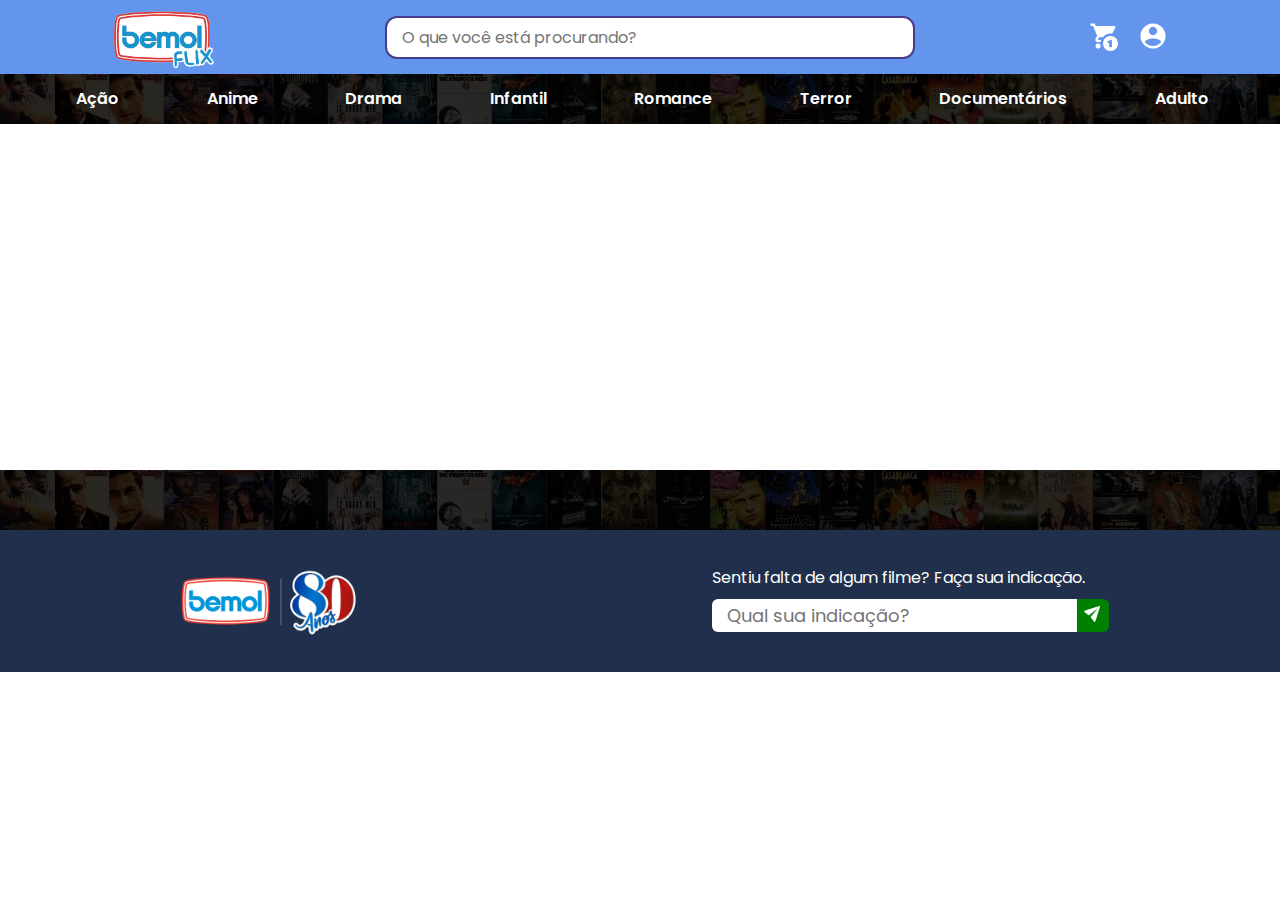
==== commit 986998f9: "Versão 1.3 - Slider de imagens" ====
--- a/index.html
+++ b/index.html
@@ -7,6 +7,7 @@
     <title>Catalogo de Filmes</title>
     <link rel="stylesheet" href="assets/css/reset.css" />
     <link rel="stylesheet" href="assets/css/style.css" />
+    <link rel="stylesheet" href="assets/css/img-transition.css">
   </head>
   <body>
     <header class="cabecalho">
@@ -36,10 +37,14 @@
           <li><a href="#">Adulto</a></li>
         </ul>
       </section>
-      <section class="header-catalogo">
-        <p>Catálogo de filmes</p>
-        <h3>Lançamentos</h3>
-      </section>
+      <div id="slider">
+        <img src="assets/img/img-transition/368_banner637964403771693588.png" alt="imagem1" />
+        <img src="assets/img/img-transition/454_banner637896056741114255.png" alt="imagem2" />
+        <img src="assets/img/img-transition/477_banner637908265240280322.png" alt="imagem3" />
+        <img src="assets/img/img-transition/490_banner637896160638468822.png" alt="imagem4" />
+        <img src="assets/img/img-transition/59_banner637951243521546901.png" alt="imagem5" />
+        <img src="assets/img/img-transition/618_banner637959173799436153.png" alt="imagem6" />
+      </div>
       <section class="lista-produtos"></section>
     </main>
     <footer>
@@ -57,5 +62,6 @@
       </fieldset>
     </footer>
     <script src="assets/js/script.js"></script>
+    <script src="assets/js/img-transition.js"></script>
   </body>
 </html>
--- a/assets/css/style.css
+++ b/assets/css/style.css
@@ -38,7 +38,7 @@
 
 header input {
   width: 40%;
-  font-size: 1.0em;
+  font-size: 1em;
   border-radius: 12px;
   padding: 7px 15px;
   border: 2px solid darkslateblue;
@@ -209,15 +209,22 @@
   background: url("../img/background-img.jpg");
 }
 
-.categorias ul{
-  display: flex;
-  justify-content: space-around;
-}
-
-.categorias a{
+.categorias ul {
+  display: flex;
+  justify-content: space-around;
+  padding: 7px 0;
+}
+
+.categorias a {
   text-decoration: none;
   /* color: #202f4b; */
   color: white;
   font-weight: 600;
   padding-left: 5px;
-}+}
+
+.categorias a:hover {
+  color: #6495ed;
+  font-size: 1.3em;
+  transition: all 1.3s;
+}
--- a/assets/css/img-transition.css
+++ b/assets/css/img-transition.css
@@ -0,0 +1,22 @@
+#slider {
+  width: 100%;
+  height: 27vw;
+
+  position: relative;
+}
+
+#slider img {
+  opacity: 0;
+
+  position: absolute;
+
+  width: 100%;
+  height: 100%;
+
+  object-fit: cover;
+  transition: opacity 800ms;
+}
+
+#slider img.selected {
+  opacity: 1;
+}
